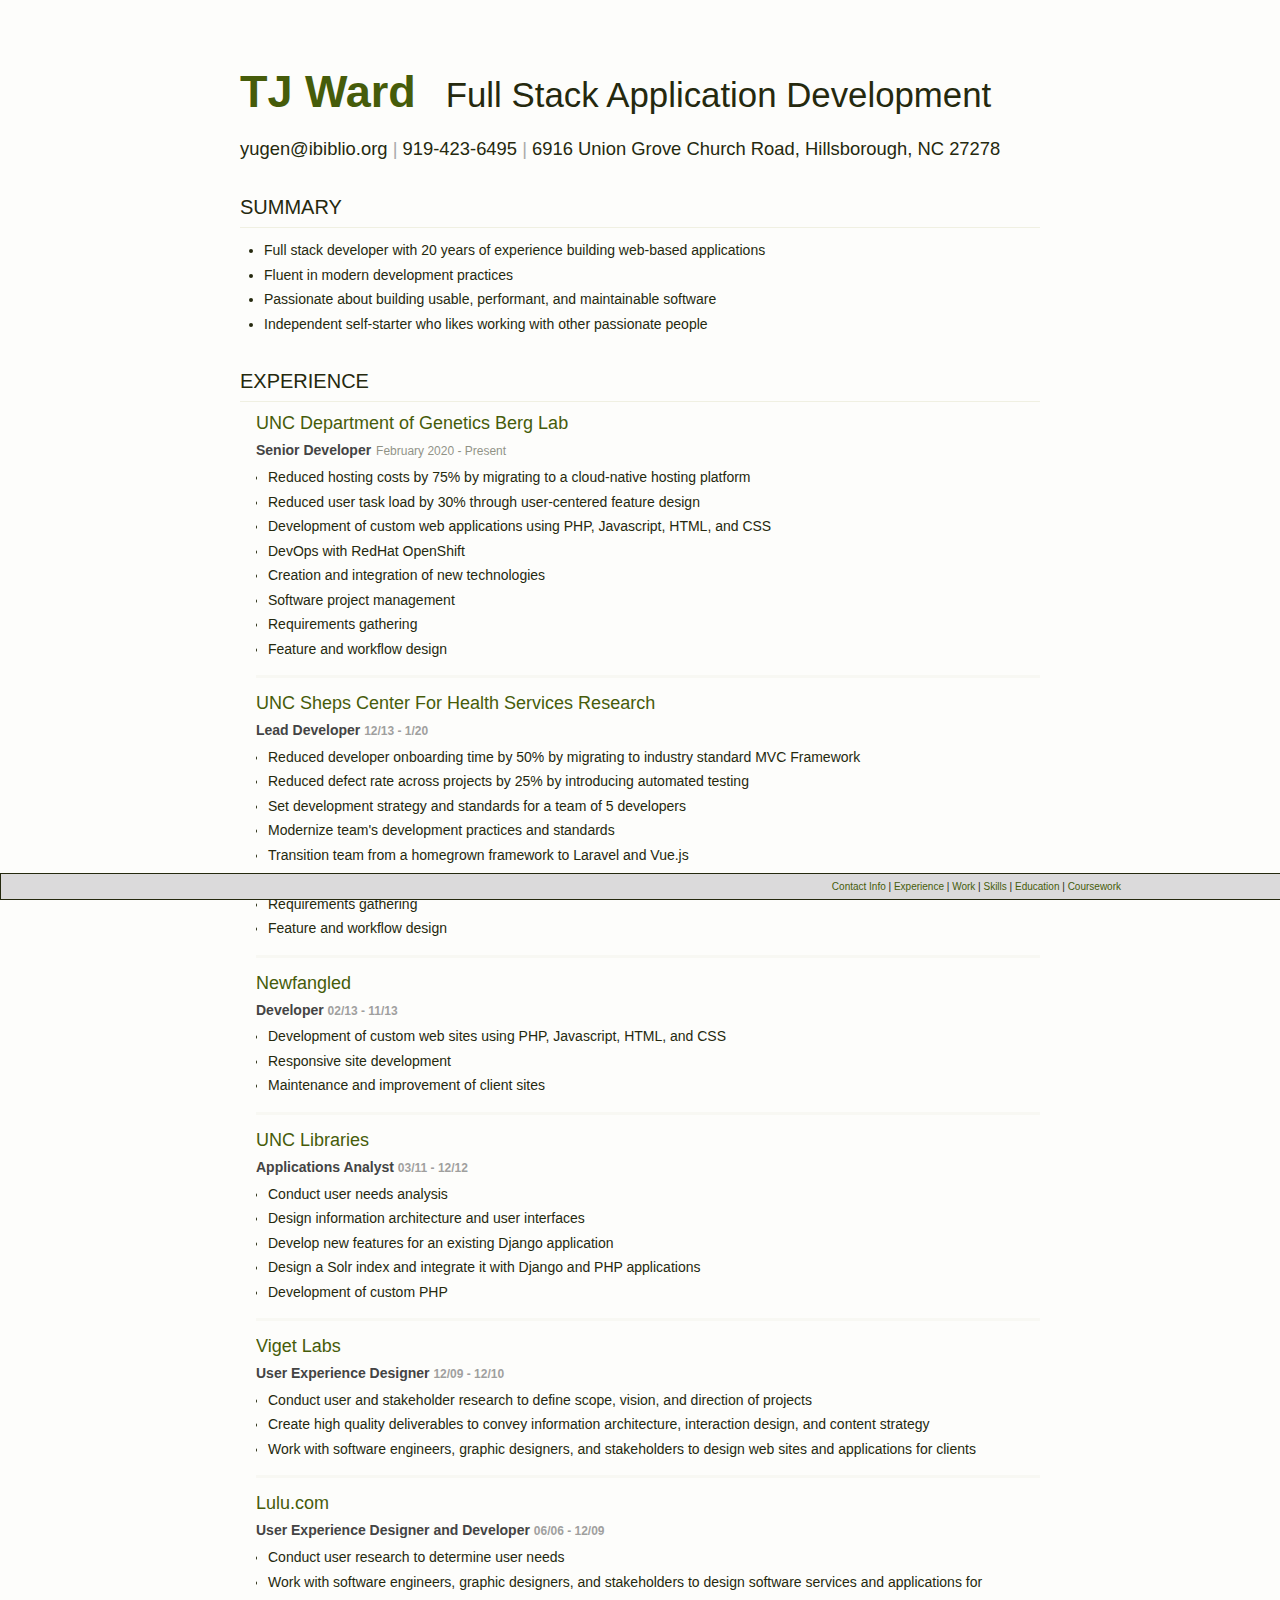
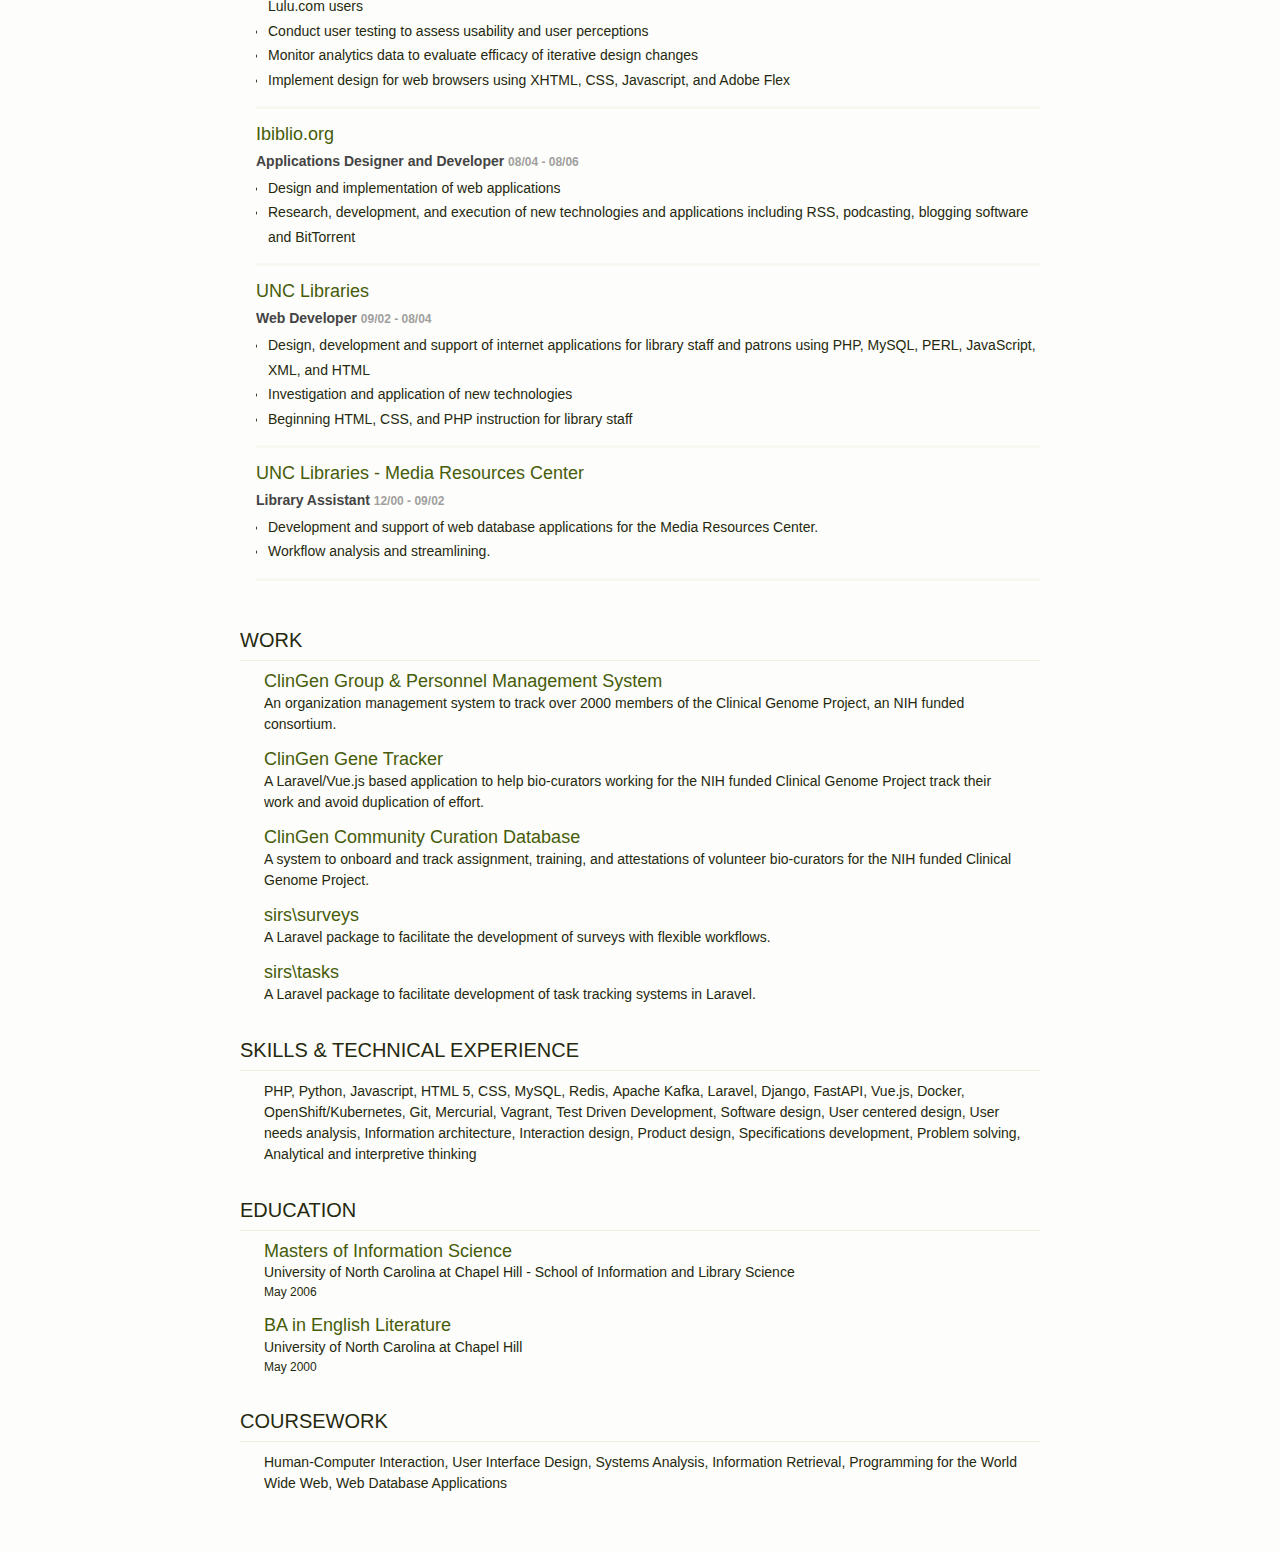
==== index.html @ 0e7ade8b "Add "achievements"." ====
<!DOCTYPE html>

<html lang="en">
<head>
	<meta http-equiv="Content-Type" content="text/html; charset=utf-8"/>

	<title>TJ Ward - Full Stack Application Development</title>
	<link rel="stylesheet" href="stylesheets/screen.css" type="text/css" media="all" />
	<link rel="stylesheet" href="stylesheets/print.css" type="text/css" media="print" />
</head>
<body>
    <div class="container">
        <div id="utility-nav">
            <ul>
                <li><a href="#head">Contact Info</a></li>
                <li><a href="#experience">Experience</a></li>
                <li><a href="#work">Work</a></li>
                <li><a href="#skills">Skills</a></li>
                <li><a href="#education">Education</a></li>
                <li><a href="#coursework">Coursework</a></li>                
            </ul>
        </div>
        <h1 id="head">
            <span class="headline">TJ Ward</span> 
            <span class="subhead">Full Stack Application Development</span>
        </h1>
        <div id="contact-info">
            <ul class="inline separator-pipe">
                <li>yugen@ibiblio.org</li>
                <li>919-423-6495</li>
                <li>6916 Union Grove Church Road, Hillsborough, NC 27278</li>
            </ul>
        </div>
        <section id="summary" class="summary">
            <h2>Summary</h2>
            <ul>
                <li>Full stack developer with 20 years of experience building web-based applications</li>
                <li>Fluent in modern development practices</li>
                <li>Passionate about building usable, performant, and maintainable software</li>
                <li>Independent self-starter who likes working with other passionate people</li>
            </ul>
        </section>
        <section id="experience">
            <h2>Experience</h2>
            <dl class="experience">
                <div class="item berg">
                    <dt>
                        <a href="https://www.med.unc.edu/genetics/berglab/" class="employer" target="new">UNC Department of Genetics Berg Lab</a>
                        <p class="print-url">https://www.med.unc.edu/genetics/berglab/</p>
                        <div>
                            <h3 class="job-title">Senior Developer</h3>
                            <span class="date-range">February 2020 - Present</span>
                        </div>
                    </dt>
                    <dd>
                        <ul>
                            <li class="achievement">
                                Reduced hosting costs by 75% by migrating to a cloud-native hosting platform
                            </li>
                            <li class="achievement">
                                Reduced user task load by 30% through user-centered feature design
                            </li>
                        </ul>
                        <ul>
                            <li>Development of custom web applications using PHP, Javascript, HTML, and CSS</li>
                            <li>DevOps with RedHat OpenShift</li>
                            <li>Creation and integration of new technologies</li>
                            <li>Software project management</li>
                            <li>Requirements gathering</li>
                            <li>Feature and workflow design</li>
                        </ul>
                    </dd>
                </div>
                <div class="item sheps">
                    <dt>
                        <a href="https://www.shepscenter.unc.edu/" class="employer" target="new">UNC Sheps Center For Health Services Research</a>
                        <p class="print-url">http://www.shepscenter.unc.edu</p>
                        <div>
                            <h3 class="job-title">Lead Developer</span>
                            <span class="date-range">12/13 - 1/20</span>
                        </div>
                    </dt>
                    <dd>
                        <ul>
                            <li class="achievement">Reduced developer onboarding time by 50% by migrating to industry standard MVC Framework</li>
                            <li class="achievement">Reduced defect rate across projects by 25% by introducing automated testing</li>
                        </ul>
                        <ul>
                            <li>Set development strategy and standards for a team of 5 developers</li>
                            <li>Modernize team's development practices and standards</li>
                            <li>Transition team from a homegrown framework to Laravel and Vue.js</li>
                            <li>Development of custom web applications using PHP, Javascript, HTML, and CSS</li>
                            <li>Requirements gathering</li>
                            <li>Feature and workflow design</li>
                        </ul>
                    </dd>
                </div>
                <div class="item newfangled">
                    <dt>
                        <a href="http://www.newfangled.com" class="employer" target="new">Newfangled</a>
                        <p class="print-url">http://www.newfangled.com</p>
                        <div>
                            <h3 class="job-title">Developer</span>
                            <span class="date-range">02/13 - 11/13</span>
                        </div>
                    </dt>
                    <dd>
                        <ul>
                            <li>Development of custom web sites using PHP, Javascript, HTML, and CSS</li>
                            <li>Responsive site development</li>
                            <li>Maintenance and improvement of client sites</li>
                        </ul>
                    </dd>
                </div>
                <div class="item unc_libraries">
                    <dt>
                        <a href="http://www.lib.unc.edu" class="employer" target="new">UNC Libraries</a>
                        <p class="print-url">http://www.lib.unc.edu</p>
                        <div>
                            <h3 class="job-title">Applications Analyst</span>
                            <span class="date-range">03/11 - 12/12</span>
                        </div>
                    </dt>
                    <dd>
                        <ul>
                            <li>Conduct user needs analysis</li>
                            <li>Design information architecture and user interfaces</li>
                            <li>Develop new features for an existing Django application</li>
                            <li>Design a Solr index and integrate it with Django and PHP applications</li>
                            <li>Development of custom PHP</li>
                        </ul>
                    </dd>
                </div>
                <div class="item viget">
                    <dt>
                        <a href="http://www.viget.com" class="employer" target="new">Viget Labs</a>
                        <p class="print-url">http://www.viget.com</p>
                        <div>
                            <h3 class="job-title">User Experience Designer</span>
                            <span class="date-range">12/09 - 12/10</span>
                        </div>
                    </dt>
                    <dd>
                        <ul>
                            <li>Conduct user and stakeholder research to define scope, vision, and direction of projects</li>
                            <li>Create high quality deliverables to convey information architecture, interaction design, and content strategy</li>
                            <li>Work with software engineers, graphic designers, and stakeholders to design web sites and applications for clients</li>
                        </ul>
                    </dd>
                </div>
                <div class="item lulu">
                    <dt>
                        <a href="http://www.lulu.com" class="employer" target="new">Lulu.com</a>
                        <p class="print-url">http://www.lulu.com</p>
                        <div>
                            <h3 class="job-title">User Experience Designer and Developer</span>
                            <span class="date-range">06/06 - 12/09</span>
                        </div>
                    </dt>
                    <dd>
                        <ul> 
                          <li>Conduct user research to determine user needs</li> 
                          <li>Work with software engineers, graphic designers, and stakeholders to design software services and applications for Lulu.com users</li> 
                          <li>Conduct user testing to assess usability and user perceptions</li> 
                          <li>Monitor analytics data to evaluate efficacy of iterative design changes</li> 
                          <li>Implement design for web browsers using XHTML, CSS, Javascript, and Adobe Flex</li> 
                        </ul> 
                    </dd>
                </div>
                <div class="item ibiblio old">
                    <dt>
                        <a href="http://www.ibiblio.org" class="employer" target="new">Ibiblio.org</a>
                        <p class="print-url">http://www.ibiblio.org</p>
                        <div>
                            <h3 class="job-title">Applications Designer and Developer</span>
                            <span class="date-range">08/04 - 08/06</span>
                        </div>
                    </dt>
                    <dd>
                        <ul> 
                          <li>Design and implementation of web applications</li> 
                          <li>Research, development, and execution of new technologies and applications including RSS, podcasting, blogging software and BitTorrent</li> 
                        </ul> 
                    </dd>
                </div>
                <div class="item unclib old">
                    <dt>
                        <a href="http://www.lib.unc.edu" class="employer" target="new">UNC Libraries</a>
                        <p class="print-url">http://www.lib.unc.edu</p>
                        <div>
                            <h3 class="job-title">Web Developer</span>
                            <span class="date-range">09/02 - 08/04</span>
                        </div>
                    </dt>
                    <dd>
                        <ul> 
                          <li>Design, development and support of internet applications for library staff and patrons using PHP, MySQL, PERL, JavaScript, XML, and HTML</li> 
                          <li>Investigation and application of new technologies</li> 
                          <li>Beginning HTML, CSS, and PHP instruction for library staff</li> 
                        </ul> 
                    </dd>
                </div>
                <div class="item unclib-mrc old">
                    <dt>
                        <a href="http://www.lib.unc.edu" class="employer" target="new">UNC Libraries - Media Resources Center</a>
                        <p class="print-url">http://www.lib.unc.edu</p>
                        <div>
                            <h3 class="job-title">Library Assistant</span>
                            <span class="date-range">12/00 - 09/02</span>
                        </div>
                    </dt>
                    <dd>
                        <ul> 
                          <li>Development and support of web database applications for the Media Resources Center.
                          </li> 
                          <li>Workflow analysis and streamlining.
                          </li> 
                        </ul> 
                    </dd>
                </div>
            </dl>
        </section>
        <section id="work">
            <h2>Work</h2>
            <ul class="work">
                <li class="item berglab">
                    <div class="project-title">
                        <a href="https://github.com/clingen-data-model/gpm" target="new">ClinGen Group &amp; Personnel Management System</a>
                        <p class="print-url">https://github.com/clingen-data-model/gpm</p>
                    </div>
                    <div class="activities">
                        An organization management system to track over 2000 members of the Clinical Genome Project, an NIH funded consortium.
                    </div>
                </li>
                <li class="item berglab">
                    <div class="project-title">
                        <a href="https://github.com/clingen-data-model/clingen-gene-tracker" target="new">ClinGen Gene Tracker</a>
                        <p class="print-url">https://github.com/clingen-data-model/clingen-gene-tracker</p>
                    </div>
                    <div class="activities">
                        A Laravel/Vue.js based application to help bio-curators working for the NIH funded Clinical Genome Project track their work and avoid duplication of effort.
                    </div>
                </li>
                <li class="item berglab">
                    <div class="project-title">
                        <a href="https://github.com/clingen-data-model/community-curation" target="new">ClinGen Community Curation Database</a>
                        <p class="print-url">https://github.com/clingen-data-model/community-curation</p>
                    </div>
                    <div class="activities">
                        A system to onboard and track assignment, training, and attestations of volunteer bio-curators for the NIH funded Clinical Genome Project. 
                    </div>
                </li>
                <li class="item sheps">
                    <div class="project-title">
                        <a href="https://bitbucket.org/shepsweb/sirs-surveys" target="new">sirs\surveys</a>
                        <p class="print-url">https://bitbucket.org/shepsweb/sirs-surveys</p>
                    </div>
                    <p class="activities">                    
                        A Laravel package to facilitate the development of surveys with flexible workflows.
                    </p>
                </li>
                <li class="item sheps">
                    <div class="project-title">
                        <a href="https://bitbucket.org/shepsweb/sirs-surveys" target="new">sirs\tasks</a>
                        <p class="print-url">https://bitbucket.org/shepsweb/sirs-tasks</p>
                    </div>
                    <p class="activities">                    
                        A Laravel package to facilitate development of task tracking systems in Laravel.
                    </p>
                </li>
            </ul>
        </section>
        <section id="skills">
            <h2>Skills &amp; Technical Experience</h2>
            <ul class="skills inline separator-comma">
                <li class="technical lulu ibiblio unclib-systems newfangled sheps berg">PHP</li>
                <li class="technical unclib-systems sheps berg">Python</li>
                <li class="technical viget lulu unclib-systems newfangled sheps berg">Javascript</li>
                <li class="technical viget lulu ibiblio unclib-systems newfangled sheps berg">HTML 5</li>
                <li class="technical viget lulu ibiblio unclib-systems newfangled sheps berg">CSS</li>
                <li class="technical ibiblio unclib-systems newfangled sheps berg">MySQL</li>
                <li class="technical sheps berg">Redis</li>
                <li class="technical sheps berg">Apache Kafka</li>
                <li class="technical sheps berg">Laravel</li>
                <li class="technical unclib-systems">Django</li>
                <li class="technical berg">FastAPI</li>
                <li class="technical sheps">Vue.js</li>
                <li class="technical sheps berg">Docker</li>
                <li class="technical sheps berg">OpenShift/Kubernetes</li>
                <li class="technical sheps">Git</li>
                <li class="technical sheps">Mercurial</li>
                <li class="technical sheps">Vagrant</li>
                <li class="technical lulu ibiblio unclib-systems">Test Driven Development</li>
                <li class="technical lulu ibiblio unclib-systems">Software design</li>
                <li class="ux viget lulu ibiblio unclib-systems">User centered design</li>
                <li class="ux viget lulu ibiblio unclib-systems">User needs analysis</li>
                <li class="ux viget lulu ibiblio unclib-systems">Information architecture</li>
                <li class="ux viget lulu ibiblio unclib-systems">Interaction design</li>
                <li class="ux viget lulu ibiblio unclib-systems">Product design</li>
                <li class="ux viget lulu ibiblio unclib-systems">Specifications development</li>
                <li class="soft viget lulu ibiblio unclib-systems">Problem solving</li>
                <li class="soft viget lulu ibiblio unclib-systems">Analytical and interpretive thinking</li>
            </ul>
        </section>
        <section id="education">
            <h2>Education</h2>
            <dl class="education">
                <div class="item msis">
                    <p class="degree">Masters of Information Science</p>
                    <p class="school">University of North Carolina at Chapel Hill - School of Information and Library Science</p>
                    <p class="graduation-date">May 2006</p>
                </div>
                <div class="item ba">
                    <p class="degree">BA in English Literature</p>
                    <p class="school">University of North Carolina at Chapel Hill</p>
                    <p class="graduation-date">May 2000</p>
                </div>
            </dl>
        </section>
        <section id="coursework">
            <h2>Coursework</h2>
            <ul class="coursework inline separator-comma">
                <li class="msis">Human-Computer Interaction</li>
                <li class="msis">User Interface Design</li>
                <li class="msis">Systems Analysis</li>
                <li class="msis">Information Retrieval</li>
                <li class="cs">Programming for the World Wide Web</li>
                <li class="msis">Web Database Applications</li>
            </ul>
        </section>
    </div>
</body>
</html>
---- stylesheets/screen.css ----
/* @group reset-styles  */
/* Eric Meyer Reset Styles */
/* v1.0 | 20080212 */

html, body, div, span, applet, object, iframe,
h1, h2, h3, h4, h5, h6, p, blockquote, pre,
a, abbr, acronym, address, big, cite, code,
del, dfn, em, font, img, ins, kbd, q, s, samp,
small, strike, strong, sub, sup, tt, var,
b, u, i, center,
dl, dt, dd, ol, ul, li,
fieldset, form, label, legend,
table, caption, tbody, tfoot, thead, tr, th, td {
	margin: 0;
	padding: 0;
	border: 0;
	outline: 0;
	font-size: 100%;
	vertical-align: baseline;
	background: transparent;
}
body {
	line-height: 1;
}
ol, ul {
	list-style: none;
}
blockquote, q {
	quotes: none;
}
blockquote:before, blockquote:after,
q:before, q:after {
	content: '';
	content: none;
}

.example p{
    margin: 10px 0;
}
/* remember to define focus styles! */
:focus {
	outline: 0;
}

/* remember to highlight inserts somehow! */
ins {
	text-decoration: none;
}
del {
	text-decoration: line-through;
}

/* tables still need 'cellspacing="0"' in the markup */
table {
	border-collapse: collapse;
	border-spacing: 0;
}
/* @end group */

body{
  /* font-family: "dejarip-1","dejarip-2",sans-serif; */
    font-family: Arial, Helvetica, sans-serif;
  font-size: 14px;
  line-height: 1.5;
  background: rgba(240,240,216,.1);
  color: #25290e;
}

.wf-loading .container{
    visibility: hidden;
}

.wf-active .container, .wf-inactive .container{
    visibility: visible;
}

h1, h2, h3, #contact-info{
    /* font-family: "sorts-mill-goudy-1","sorts-mill-goudy-2",serif; */
    font-family:'Segoe UI', Tahoma, Geneva, Verdana, sans-serif;
}

a, .headline, .degree{
    color: #465c0a;
    text-decoration: none;
}

a:hover{
    text-decoration: underline;
}

.container{
    width: 800px;
    padding: 30px 20px;
    margin: 2em auto;
    border-width: 0 1px;
}

section{
    overflow: hidden;
}

.item{
    margin-bottom: 1em;
    overflow: hidden;
}

.item:last-child {
    margin-bottom: 0;
}

.work,
.skills,
.education,
.coursework {
    margin-left: 1.5rem;
}

h1{ 
   font-size: 45px;
}

h1 span.subhead{
    margin-left: .5em;
    font-size: 2.175rem;
    font-weight: normal;
}

#contact-info{
    font-size: 1.15rem;
    margin-top: .5em;
    line-height: 1.5em;
}

ul.inline li{
    display: inline;
}
ul.inline.separator-pipe li:first-child ~ li:before{
    content: "| ";
    color: #aaa;
}

ul.inline.separator-comma > li:after{
    content: ',';
}
ul.inline.separator-comma li:last-child:after{
    content: '';
}

h2{
    font-size: 1.25rem;
    margin: 1.5em auto .5em auto;
    font-weight: normal;
    text-transform: uppercase;
    border-bottom: 1px solid rgba(240,240,226,1);
    padding-bottom: .25em;
}

h3.job-title {
    display: inline-block;
    color: #444;
}

dt{
    font-size: 1.1rem;
    line-height: 1.3;
    margin-bottom: .25rem;
}

dd{
    /* border: solid 1px #f0f; */
    /* padding-left: 12px; */
    /* margin-left: 220px; */
}

#experience .item{
    border-bottom: solid rgba(240,240,226,.3);
    margin-bottom: 1em;
    margin-left: 1rem;
    padding-bottom: 1em;
    overflow: hidden;
}


#experience dd ul{
    padding-left: 1em;
    list-style: none;
    padding: 0;
}

#experience dd ul li {
    line-height: 1.75;
    list-style-type: disc;
    margin-left: .75rem;
    /* background: transparent url(../images/bullet.png) 0 1px no-repeat; */
}

.summary > ul > li {
    line-height: 1.75;
    list-style-type: disc;
    margin-left: 1.5rem;
}

.employer, .degree, .project-title a,
.employer, .degree, .project-title .headline{
    font-family: sans-serif;
    font-size: 1.125rem;
    line-height: 1.2em;
    text-decoration: none;
    font-weight: normal;
}

.employer:hover, .project-title a:hover{
    text-decoration: underline;
}

.job-title, .date-range{
    margin-top: .5em;
    line-height: 1.2em;
}

.job-title, .school{
    font-size: 14px;
}

.print-url{
    display: none;
}

.date-range, .graduation-date{
    font-size: 12px;
}

#work li.item{
    overflow: hidden;
    padding: 0 20px 0 0;
}

.coming-soon, .outdated{
    display: none;
}

.project-title .note a{
    font-size: 10px;
}

#utility-nav{
    border-top: solid 1px rgb(175,175,175);
    position: fixed;
    bottom: 0;
    left: 0;
    border: solid 1px;
    z-index: 100;
    background: rgb(219,218,219);
    line-height: 25px;
    width: 100%;
    font-size: 10px;
    
}

#utility-nav ul{
    width: 960px;
    margin: 0 auto;
    text-align: right;    
}

#utility-nav li{
    display: inline;
}

#utility-nav li:first-child ~ li:before{
    content: "| ";
}

.muted,
.date-range {
    opacity: .5;
}
small {
    font-size: .8rem;
}
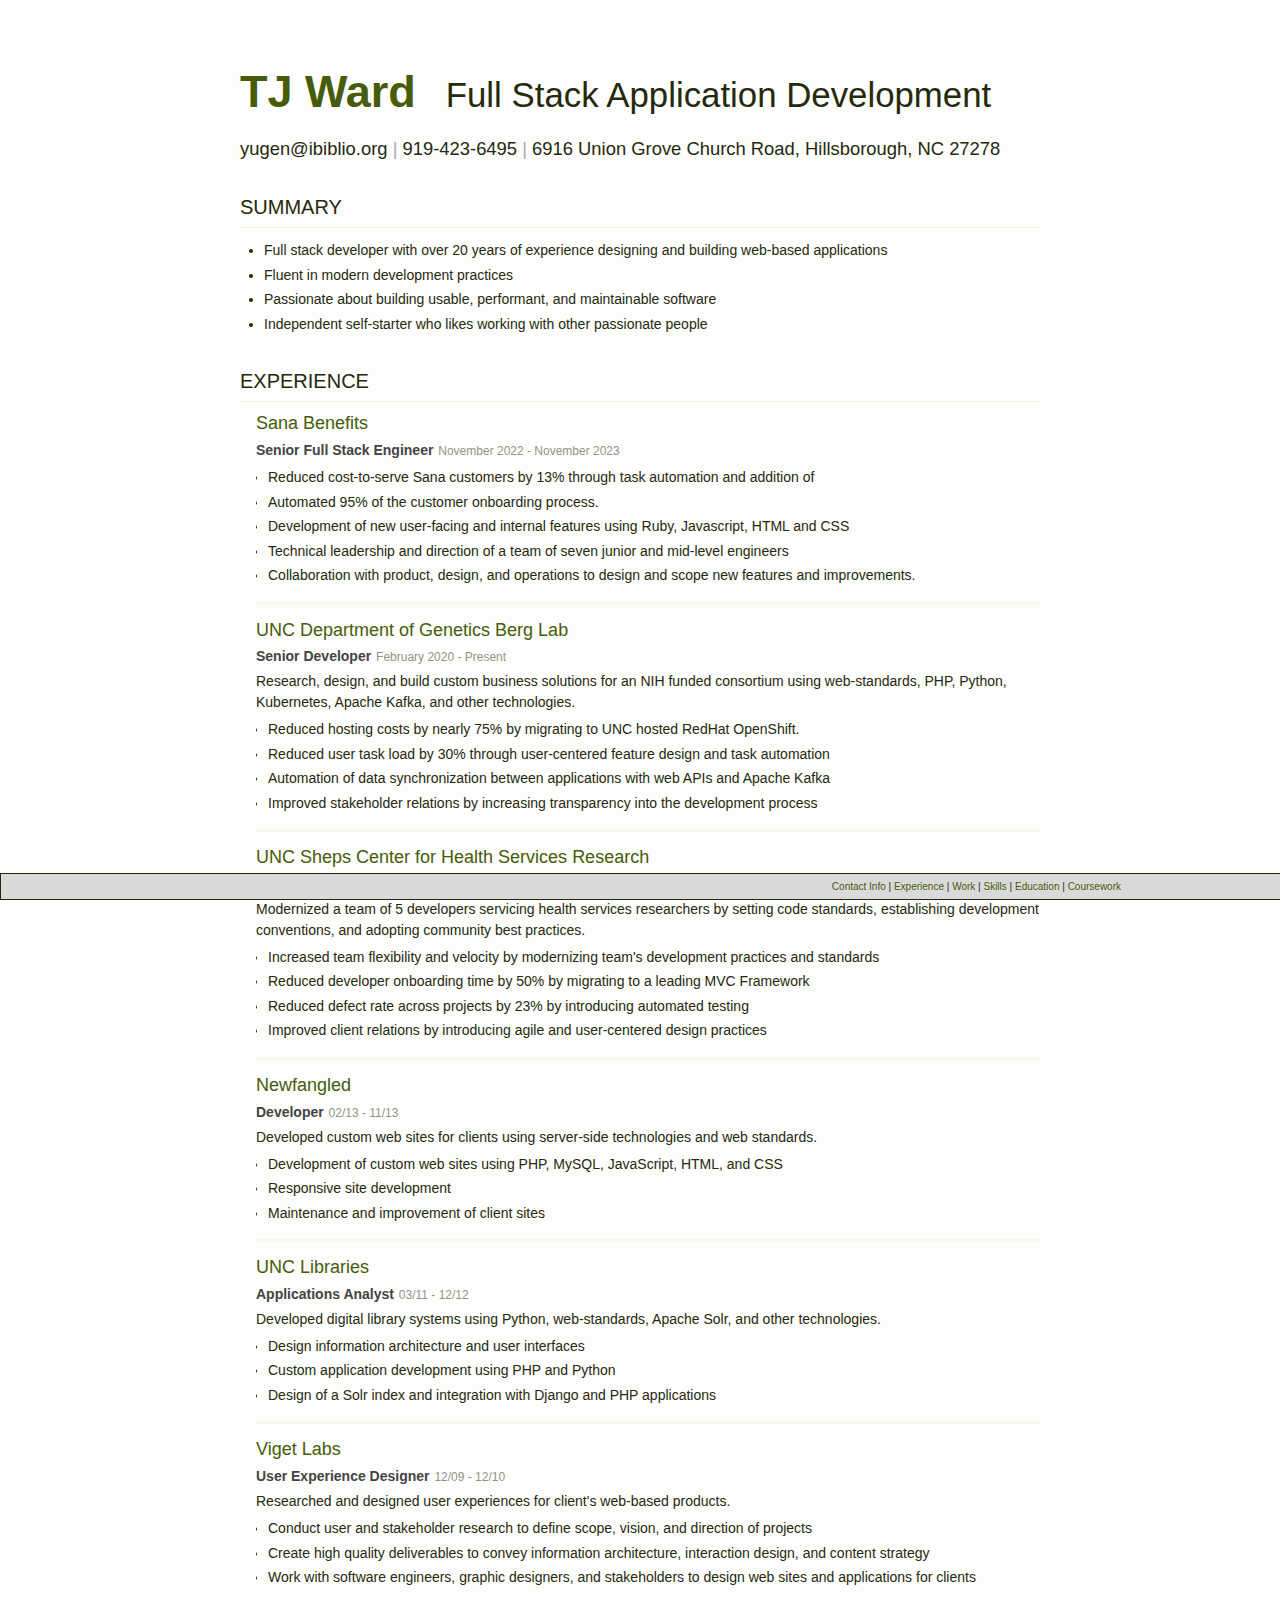
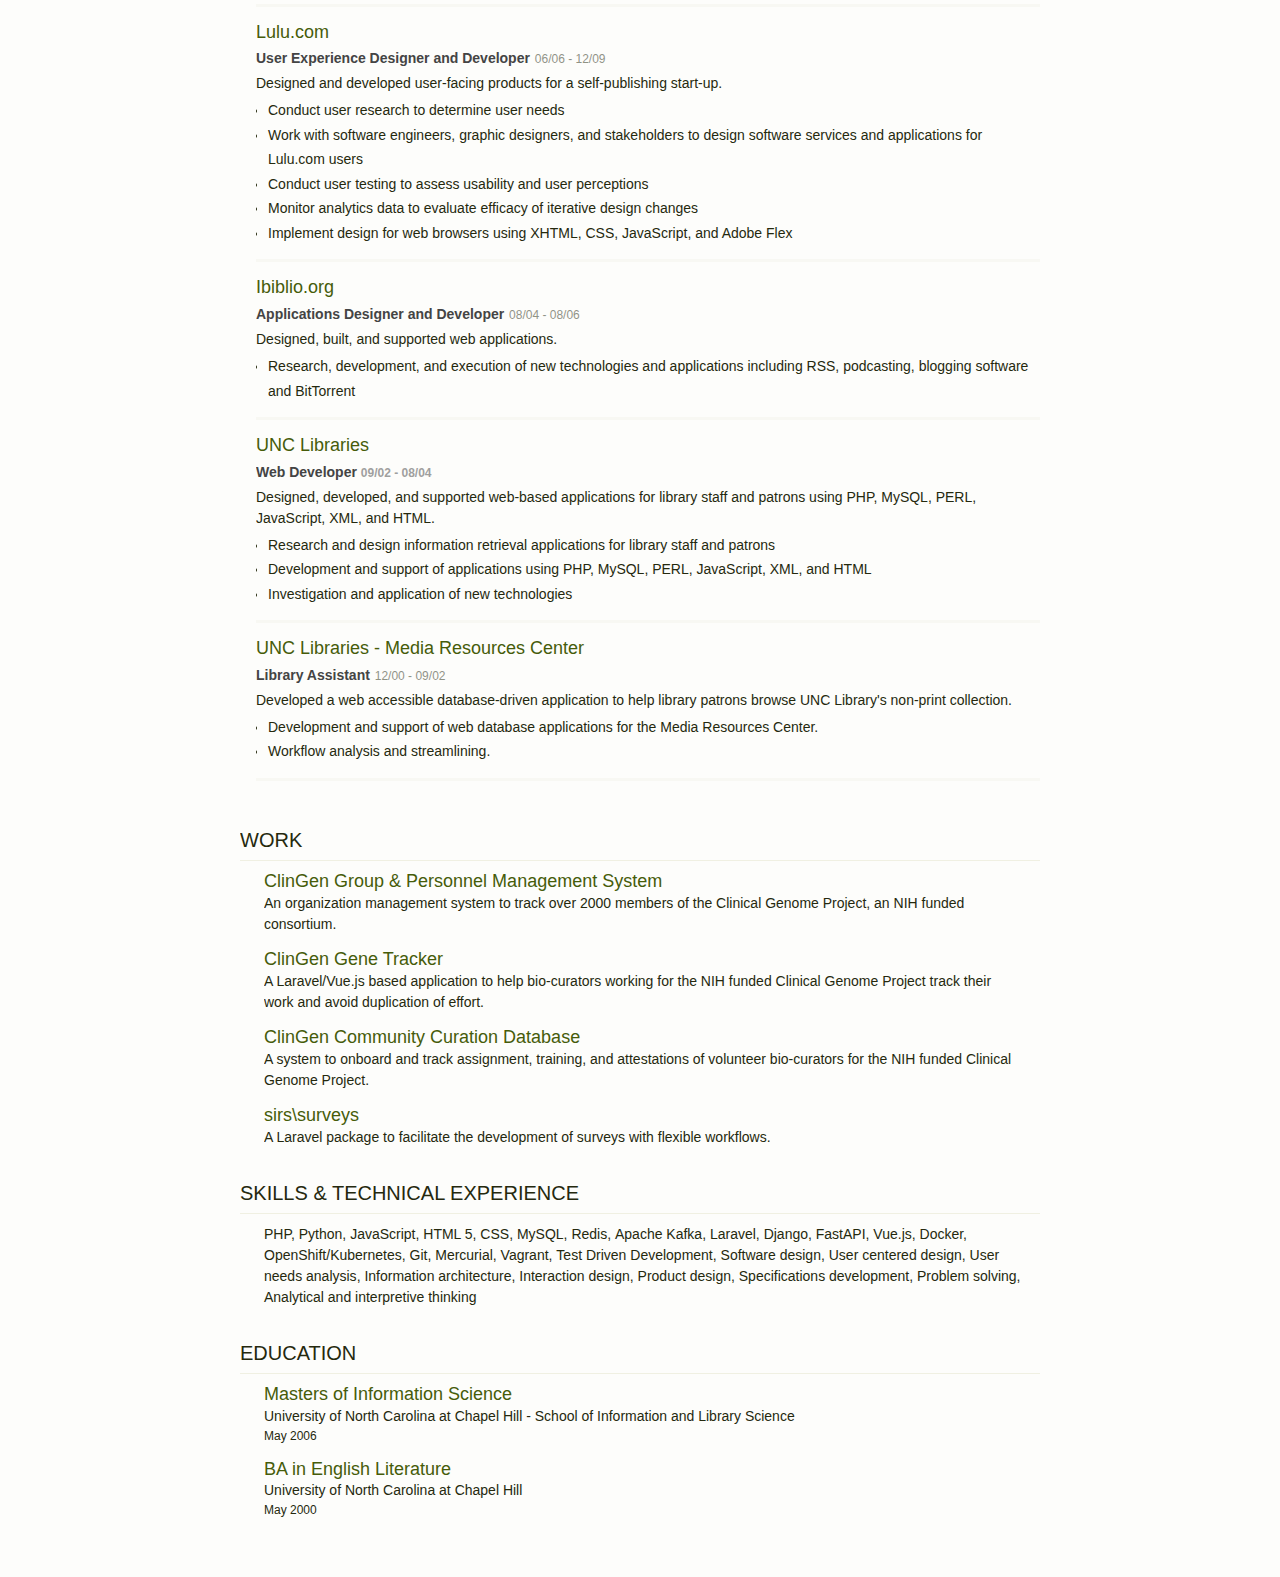
==== commit 9f853d97: "Post sana updats." ====
--- a/index.html
+++ b/index.html
@@ -34,7 +34,7 @@
         <section id="summary" class="summary">
             <h2>Summary</h2>
             <ul>
-                <li>Full stack developer with 20 years of experience building web-based applications</li>
+                <li>Full stack developer with over 20 years of experience designing and building web-based applications</li>
                 <li>Fluent in modern development practices</li>
                 <li>Passionate about building usable, performant, and maintainable software</li>
                 <li>Independent self-starter who likes working with other passionate people</li>
@@ -43,6 +43,29 @@
         <section id="experience">
             <h2>Experience</h2>
             <dl class="experience">
+                <div class="item sana">
+                    <dt>
+                        <a href="https://sanabenefits.com" class="employer" target="new">Sana Benefits</a>
+                        <p class="print-url">https://sanabenefits.com</p>
+                        <div>
+                            <h3 class="job-title">Senior Full Stack Engineer</h3>
+                            <span class="date-range">November 2022 - November 2023</span>
+                        </div>
+                    </dt>
+                    <dd>
+                        <ul>
+                            <li class="achievement">
+                                Reduced cost-to-serve Sana customers by 13% through task automation and addition of 
+                            </li>
+                            <li>Automated 95% of the customer onboarding process.</li>
+                        </ul>
+                        <ul>
+                            <li>Development of new user-facing and internal features using Ruby, Javascript, HTML and CSS</li>
+                            <li>Technical leadership and direction of a team of seven junior and mid-level engineers</li>
+                            <li>Collaboration with product, design, and operations to design and scope new features and improvements.</li>
+                        </ul>
+                    </dd>
+                </div>
                 <div class="item berg">
                     <dt>
                         <a href="https://www.med.unc.edu/genetics/berglab/" class="employer" target="new">UNC Department of Genetics Berg Lab</a>
@@ -53,45 +76,51 @@
                         </div>
                     </dt>
                     <dd>
-                        <ul>
-                            <li class="achievement">
-                                Reduced hosting costs by 75% by migrating to a cloud-native hosting platform
-                            </li>
-                            <li class="achievement">
-                                Reduced user task load by 30% through user-centered feature design
-                            </li>
-                        </ul>
-                        <ul>
-                            <li>Development of custom web applications using PHP, Javascript, HTML, and CSS</li>
-                            <li>DevOps with RedHat OpenShift</li>
-                            <li>Creation and integration of new technologies</li>
-                            <li>Software project management</li>
-                            <li>Requirements gathering</li>
-                            <li>Feature and workflow design</li>
+                        <p>
+                            Research, design, and build custom business solutions for an NIH funded consortium using web-standards, PHP, Python, Kubernetes, Apache Kafka, and other technologies.
+                        </p>
+                        <ul>
+                            <li class="achievement">
+                                Reduced hosting costs by nearly 75% by migrating to UNC hosted RedHat OpenShift.
+                            </li>
+                            <li class="achievement">
+                                Reduced user task load by 30% through user-centered feature design and task automation
+                            </li>
+                            <li class="achievement">
+                                Automation of data synchronization between applications with web APIs and Apache Kafka
+                            </li>
+                            <li class="achievement">
+                                Improved stakeholder relations by increasing transparency into the development process
+                            </li>
                         </ul>
                     </dd>
                 </div>
                 <div class="item sheps">
                     <dt>
-                        <a href="https://www.shepscenter.unc.edu/" class="employer" target="new">UNC Sheps Center For Health Services Research</a>
+                        <a href="https://www.shepscenter.unc.edu/" class="employer" target="new">UNC Sheps Center for Health Services Research</a>
                         <p class="print-url">http://www.shepscenter.unc.edu</p>
                         <div>
-                            <h3 class="job-title">Lead Developer</span>
+                            <h3 class="job-title">Lead Developer</h3>
                             <span class="date-range">12/13 - 1/20</span>
                         </div>
                     </dt>
                     <dd>
-                        <ul>
-                            <li class="achievement">Reduced developer onboarding time by 50% by migrating to industry standard MVC Framework</li>
-                            <li class="achievement">Reduced defect rate across projects by 25% by introducing automated testing</li>
-                        </ul>
-                        <ul>
-                            <li>Set development strategy and standards for a team of 5 developers</li>
-                            <li>Modernize team's development practices and standards</li>
-                            <li>Transition team from a homegrown framework to Laravel and Vue.js</li>
-                            <li>Development of custom web applications using PHP, Javascript, HTML, and CSS</li>
-                            <li>Requirements gathering</li>
-                            <li>Feature and workflow design</li>
+                        <p>
+                            Modernized a team of 5 developers servicing health services researchers by setting code standards, establishing development conventions, and adopting community best practices.
+                        </p>
+                        <ul>
+                            <li class="achievement">
+                                Increased team flexibility and velocity by modernizing team's development practices and standards
+                            </li>
+                            <li class="achievement">
+                                Reduced developer onboarding time by 50% by migrating to a leading MVC Framework
+                            </li>
+                            <li class="achievement">
+                                Reduced defect rate across projects by 23% by introducing automated testing
+                            </li>
+                            <li class="achievement">
+                                Improved client relations by introducing agile and user-centered design practices
+                            </li>
                         </ul>
                     </dd>
                 </div>
@@ -100,13 +129,16 @@
                         <a href="http://www.newfangled.com" class="employer" target="new">Newfangled</a>
                         <p class="print-url">http://www.newfangled.com</p>
                         <div>
-                            <h3 class="job-title">Developer</span>
+                            <h3 class="job-title">Developer</h3>
                             <span class="date-range">02/13 - 11/13</span>
                         </div>
                     </dt>
                     <dd>
-                        <ul>
-                            <li>Development of custom web sites using PHP, Javascript, HTML, and CSS</li>
+                        <p>
+                            Developed custom web sites for clients using server-side technologies and web standards.
+                        </p>
+                        <ul>
+                            <li>Development of custom web sites using PHP, MySQL, JavaScript, HTML, and CSS</li>
                             <li>Responsive site development</li>
                             <li>Maintenance and improvement of client sites</li>
                         </ul>
@@ -117,17 +149,18 @@
                         <a href="http://www.lib.unc.edu" class="employer" target="new">UNC Libraries</a>
                         <p class="print-url">http://www.lib.unc.edu</p>
                         <div>
-                            <h3 class="job-title">Applications Analyst</span>
+                            <h3 class="job-title">Applications Analyst</h3>
                             <span class="date-range">03/11 - 12/12</span>
                         </div>
                     </dt>
                     <dd>
-                        <ul>
-                            <li>Conduct user needs analysis</li>
+                        <p>
+                            Developed digital library systems using Python, web-standards, Apache Solr, and other technologies.
+                        </p>
+                        <ul>
                             <li>Design information architecture and user interfaces</li>
-                            <li>Develop new features for an existing Django application</li>
-                            <li>Design a Solr index and integrate it with Django and PHP applications</li>
-                            <li>Development of custom PHP</li>
+                            <li>Custom application development using PHP and Python</li>
+                            <li>Design of a Solr index and integration with Django and PHP applications</li>
                         </ul>
                     </dd>
                 </div>
@@ -136,11 +169,14 @@
                         <a href="http://www.viget.com" class="employer" target="new">Viget Labs</a>
                         <p class="print-url">http://www.viget.com</p>
                         <div>
-                            <h3 class="job-title">User Experience Designer</span>
+                            <h3 class="job-title">User Experience Designer</h3>
                             <span class="date-range">12/09 - 12/10</span>
                         </div>
                     </dt>
                     <dd>
+                        <p>
+                            Researched and designed user experiences for client's web-based products.
+                        </p>
                         <ul>
                             <li>Conduct user and stakeholder research to define scope, vision, and direction of projects</li>
                             <li>Create high quality deliverables to convey information architecture, interaction design, and content strategy</li>
@@ -153,17 +189,20 @@
                         <a href="http://www.lulu.com" class="employer" target="new">Lulu.com</a>
                         <p class="print-url">http://www.lulu.com</p>
                         <div>
-                            <h3 class="job-title">User Experience Designer and Developer</span>
+                            <h3 class="job-title">User Experience Designer and Developer</h3>
                             <span class="date-range">06/06 - 12/09</span>
                         </div>
                     </dt>
                     <dd>
+                        <p>
+                            Designed and developed user-facing products for a self-publishing start-up.
+                        </p>
                         <ul> 
                           <li>Conduct user research to determine user needs</li> 
                           <li>Work with software engineers, graphic designers, and stakeholders to design software services and applications for Lulu.com users</li> 
                           <li>Conduct user testing to assess usability and user perceptions</li> 
                           <li>Monitor analytics data to evaluate efficacy of iterative design changes</li> 
-                          <li>Implement design for web browsers using XHTML, CSS, Javascript, and Adobe Flex</li> 
+                          <li>Implement design for web browsers using XHTML, CSS, JavaScript, and Adobe Flex</li> 
                         </ul> 
                     </dd>
                 </div>
@@ -172,13 +211,15 @@
                         <a href="http://www.ibiblio.org" class="employer" target="new">Ibiblio.org</a>
                         <p class="print-url">http://www.ibiblio.org</p>
                         <div>
-                            <h3 class="job-title">Applications Designer and Developer</span>
+                            <h3 class="job-title">Applications Designer and Developer</h3>
                             <span class="date-range">08/04 - 08/06</span>
                         </div>
                     </dt>
                     <dd>
+                        <p>
+                            Designed, built, and supported web applications.
+                        </p>
                         <ul> 
-                          <li>Design and implementation of web applications</li> 
                           <li>Research, development, and execution of new technologies and applications including RSS, podcasting, blogging software and BitTorrent</li> 
                         </ul> 
                     </dd>
@@ -193,10 +234,13 @@
                         </div>
                     </dt>
                     <dd>
+                        <p>
+                            Designed, developed, and supported web-based applications for library staff and patrons using PHP, MySQL, PERL, JavaScript, XML, and HTML.
+                        </p>
                         <ul> 
-                          <li>Design, development and support of internet applications for library staff and patrons using PHP, MySQL, PERL, JavaScript, XML, and HTML</li> 
+                          <li>Research and design information retrieval applications for library staff and patrons</li>
+                          <li>Development and support of applications using PHP, MySQL, PERL, JavaScript, XML, and HTML</li> 
                           <li>Investigation and application of new technologies</li> 
-                          <li>Beginning HTML, CSS, and PHP instruction for library staff</li> 
                         </ul> 
                     </dd>
                 </div>
@@ -205,11 +249,14 @@
                         <a href="http://www.lib.unc.edu" class="employer" target="new">UNC Libraries - Media Resources Center</a>
                         <p class="print-url">http://www.lib.unc.edu</p>
                         <div>
-                            <h3 class="job-title">Library Assistant</span>
+                            <h3 class="job-title">Library Assistant</h3>
                             <span class="date-range">12/00 - 09/02</span>
                         </div>
                     </dt>
                     <dd>
+                        <p>
+                            Developed a web accessible database-driven application to help library patrons browse UNC Library's non-print collection.
+                        </p>
                         <ul> 
                           <li>Development and support of web database applications for the Media Resources Center.
                           </li> 
@@ -259,7 +306,7 @@
                         A Laravel package to facilitate the development of surveys with flexible workflows.
                     </p>
                 </li>
-                <li class="item sheps">
+                <!-- <li class="item sheps">
                     <div class="project-title">
                         <a href="https://bitbucket.org/shepsweb/sirs-surveys" target="new">sirs\tasks</a>
                         <p class="print-url">https://bitbucket.org/shepsweb/sirs-tasks</p>
@@ -267,7 +314,7 @@
                     <p class="activities">                    
                         A Laravel package to facilitate development of task tracking systems in Laravel.
                     </p>
-                </li>
+                </li> -->
             </ul>
         </section>
         <section id="skills">
@@ -275,7 +322,7 @@
             <ul class="skills inline separator-comma">
                 <li class="technical lulu ibiblio unclib-systems newfangled sheps berg">PHP</li>
                 <li class="technical unclib-systems sheps berg">Python</li>
-                <li class="technical viget lulu unclib-systems newfangled sheps berg">Javascript</li>
+                <li class="technical viget lulu unclib-systems newfangled sheps berg">JavaScript</li>
                 <li class="technical viget lulu ibiblio unclib-systems newfangled sheps berg">HTML 5</li>
                 <li class="technical viget lulu ibiblio unclib-systems newfangled sheps berg">CSS</li>
                 <li class="technical ibiblio unclib-systems newfangled sheps berg">MySQL</li>
@@ -317,7 +364,7 @@
                 </div>
             </dl>
         </section>
-        <section id="coursework">
+        <!-- <section id="coursework">
             <h2>Coursework</h2>
             <ul class="coursework inline separator-comma">
                 <li class="msis">Human-Computer Interaction</li>
@@ -327,7 +374,7 @@
                 <li class="cs">Programming for the World Wide Web</li>
                 <li class="msis">Web Database Applications</li>
             </ul>
-        </section>
+        </section> -->
     </div>
 </body>
 </html>
--- a/stylesheets/screen.css
+++ b/stylesheets/screen.css
@@ -181,6 +181,10 @@
 }
 
 
+#experience dd p{
+    margin-bottom: .25rem;
+}
+
 #experience dd ul{
     padding-left: 1em;
     list-style: none;
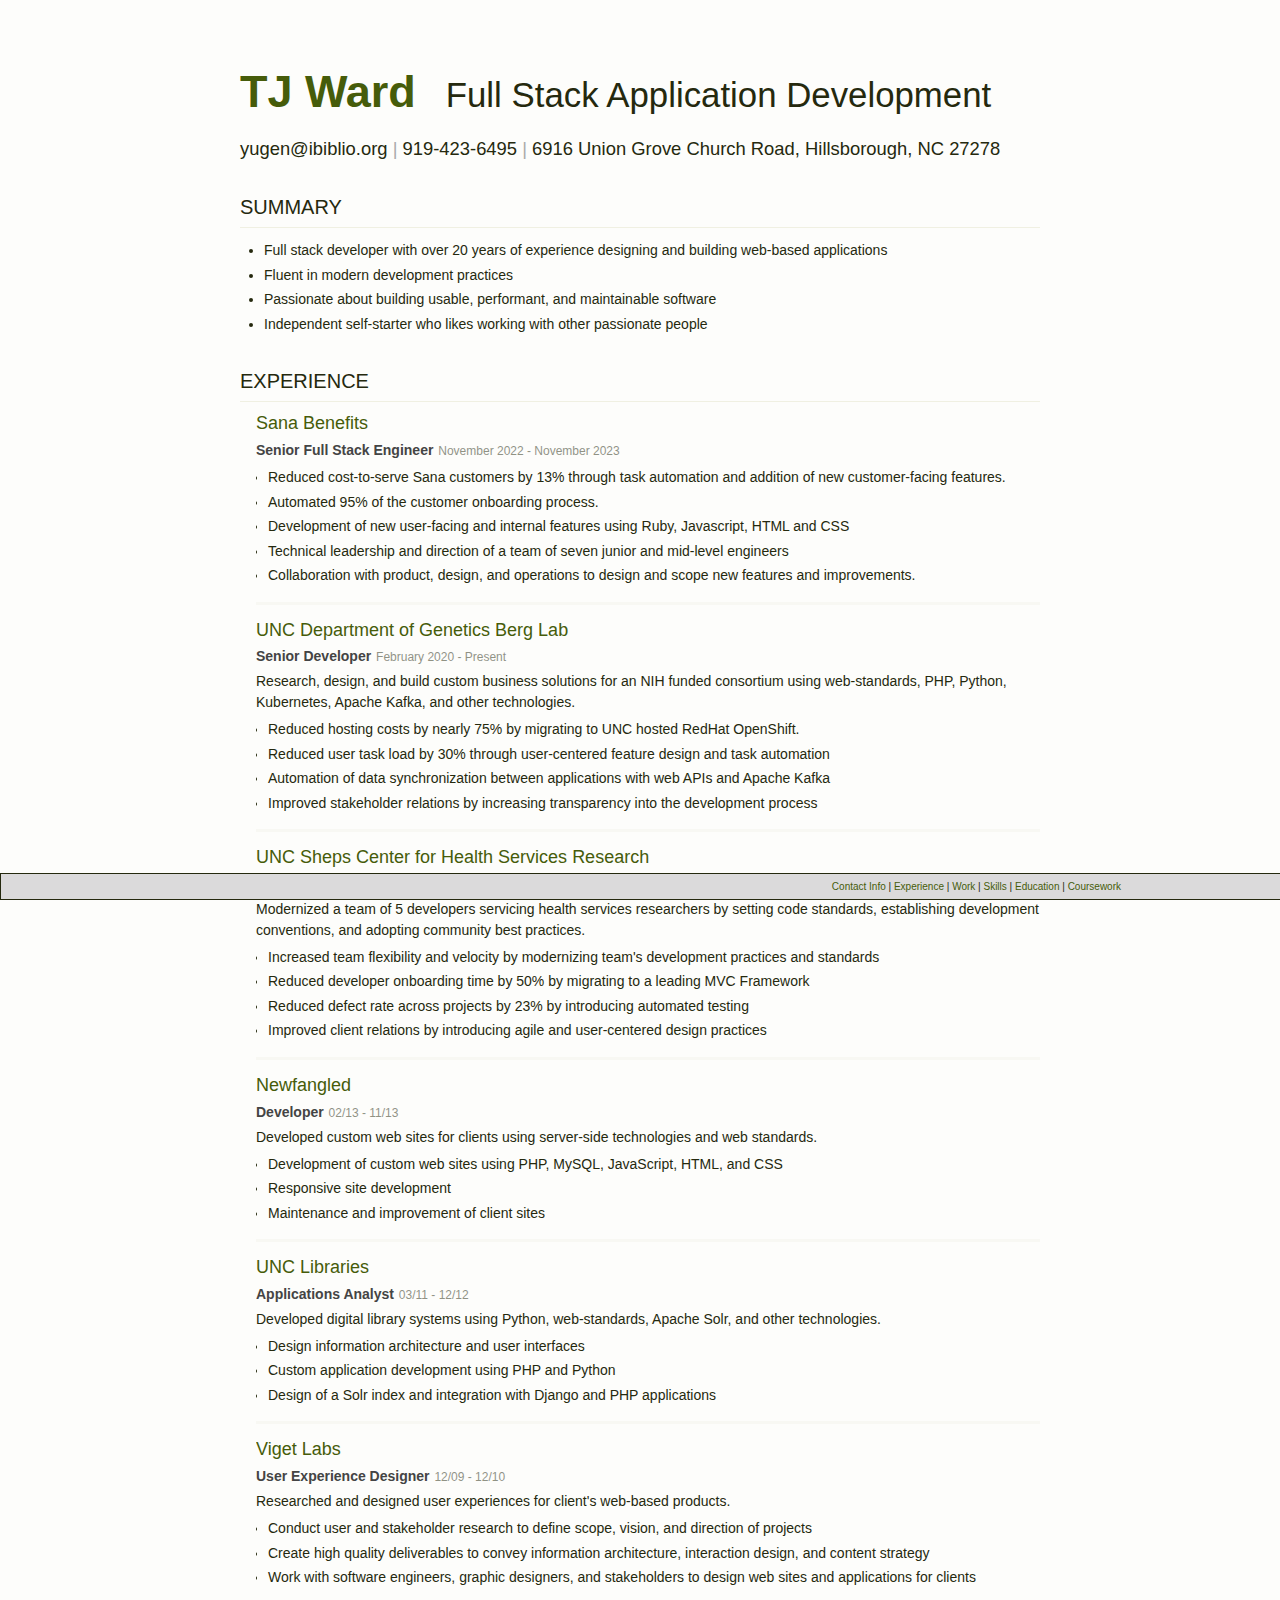
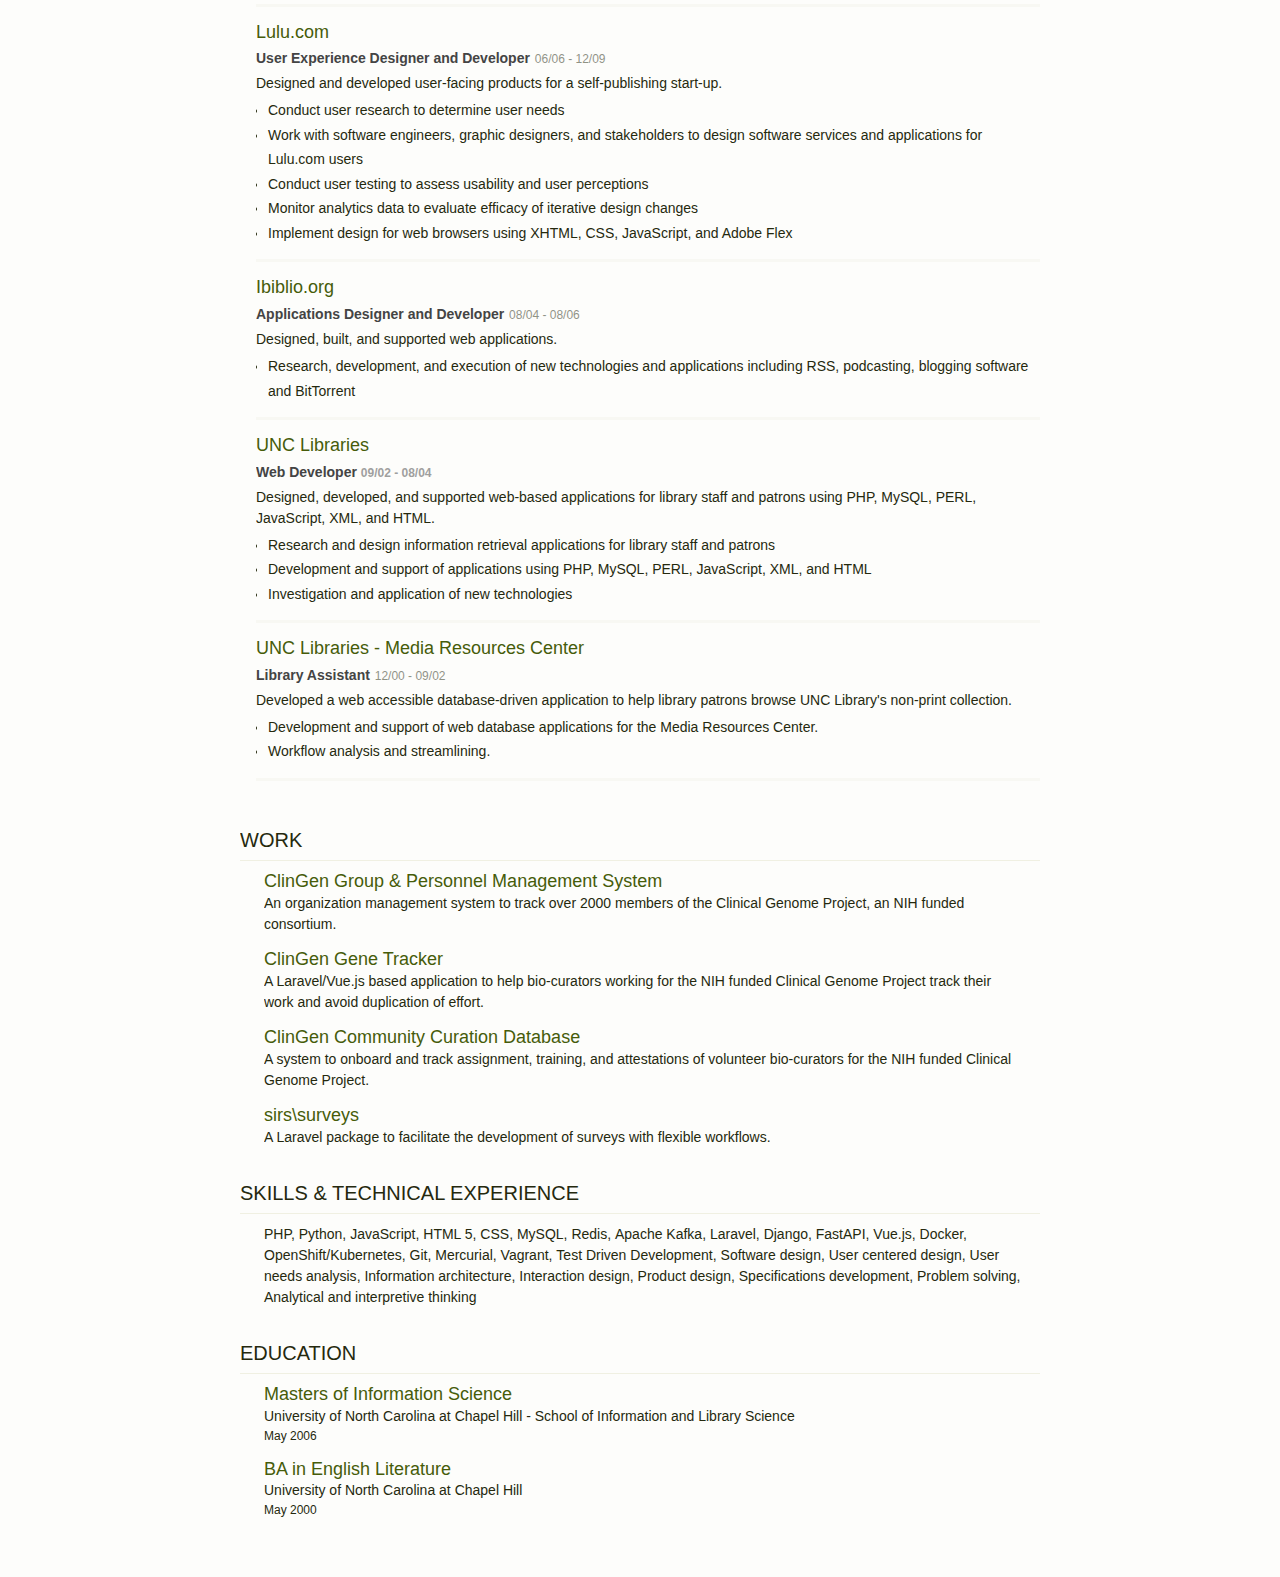
==== commit 5126c85f: "Fix." ====
--- a/index.html
+++ b/index.html
@@ -55,7 +55,7 @@
                     <dd>
                         <ul>
                             <li class="achievement">
-                                Reduced cost-to-serve Sana customers by 13% through task automation and addition of 
+                                Reduced cost-to-serve Sana customers by 13% through task automation and addition of new customer-facing features. 
                             </li>
                             <li>Automated 95% of the customer onboarding process.</li>
                         </ul>
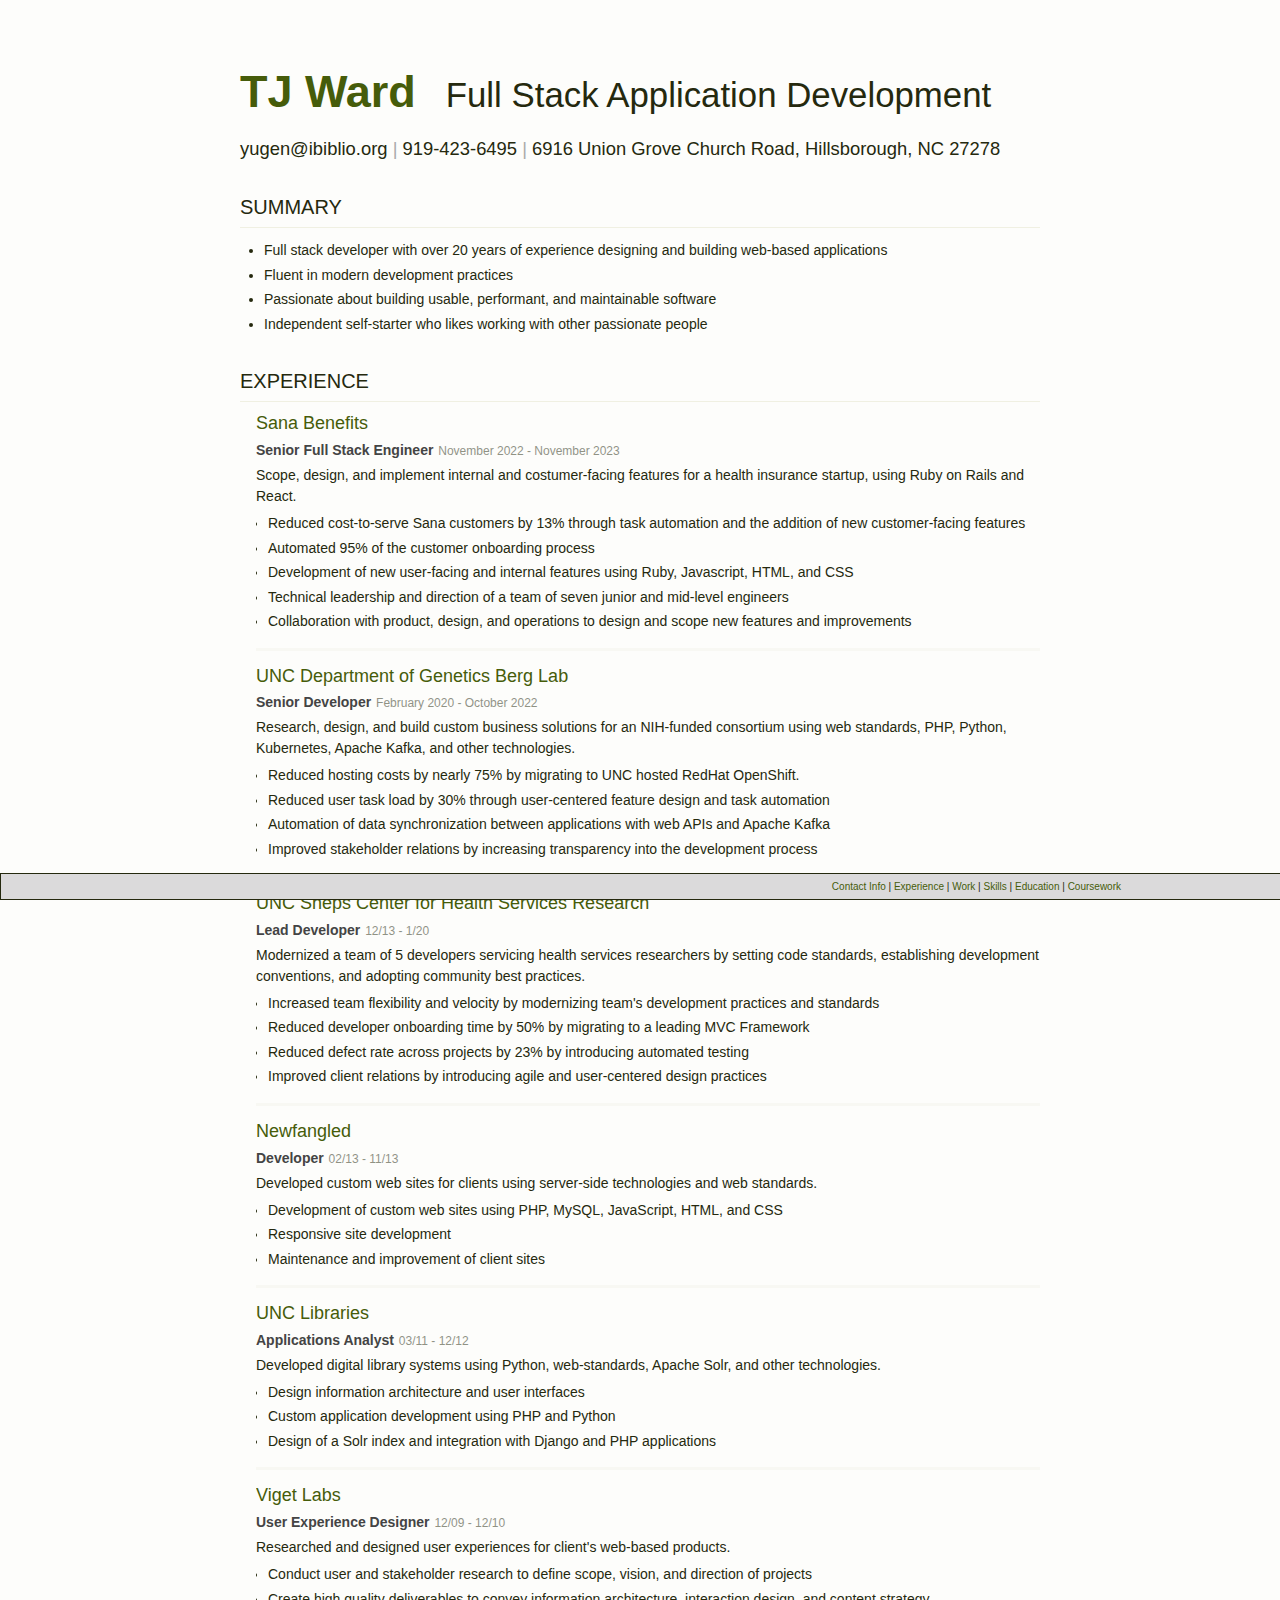
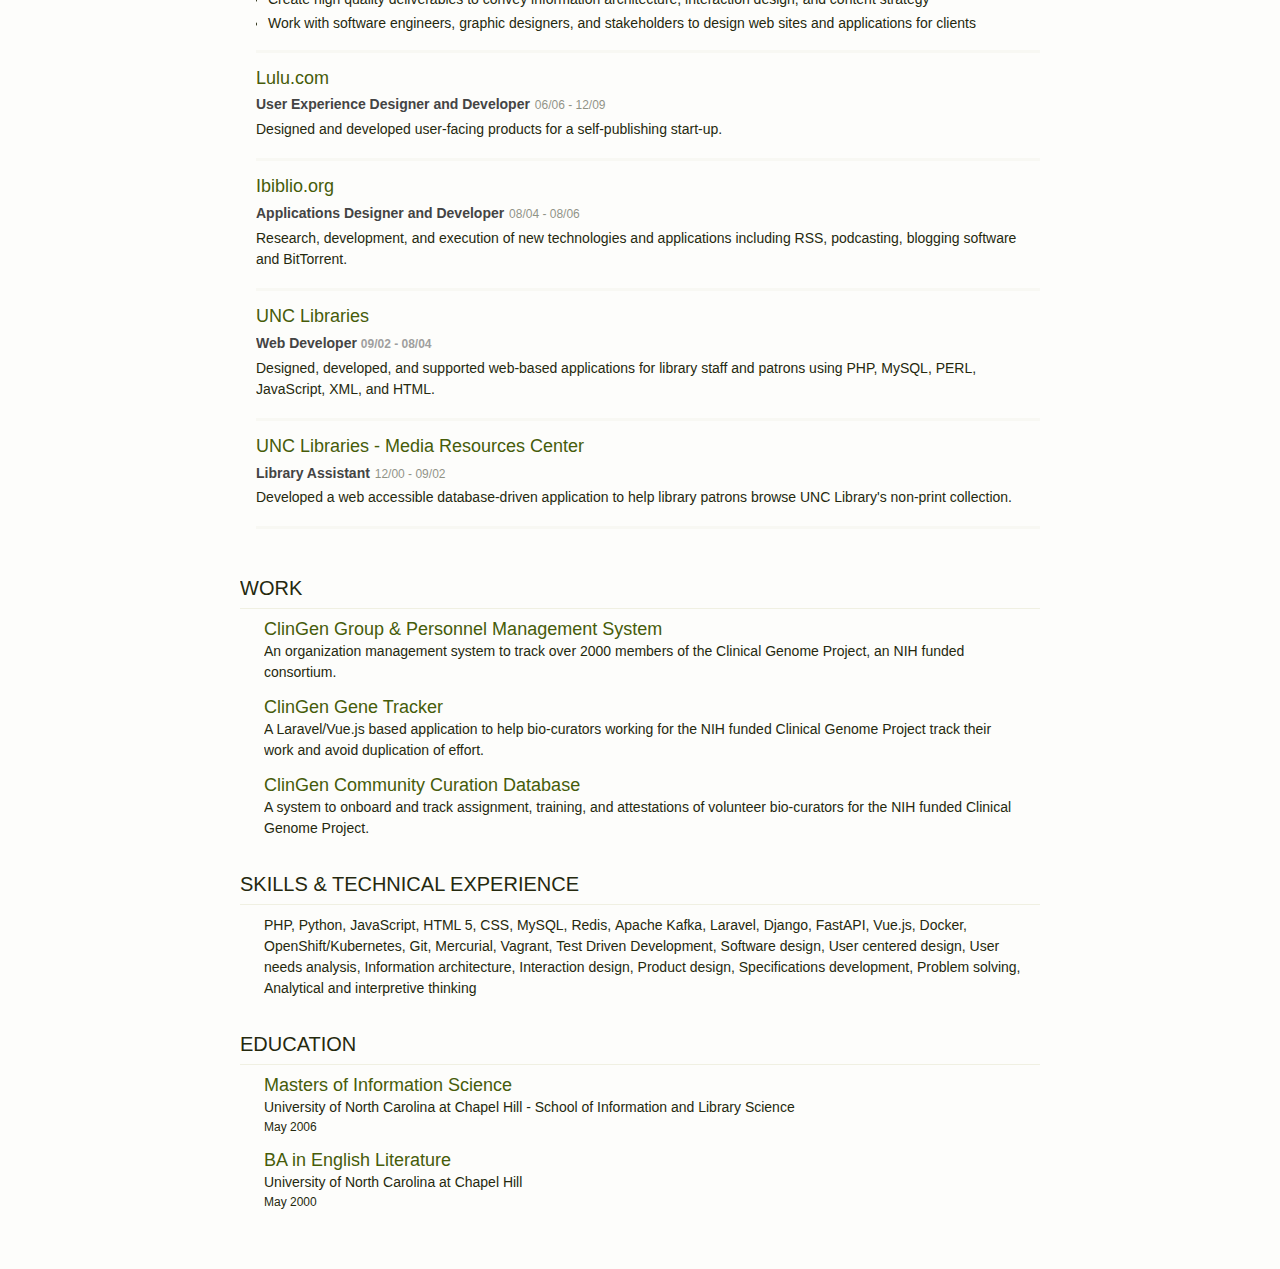
==== commit ea9cef02: "Streamlining." ====
--- a/index.html
+++ b/index.html
@@ -53,16 +53,19 @@
                         </div>
                     </dt>
                     <dd>
-                        <ul>
-                            <li class="achievement">
-                                Reduced cost-to-serve Sana customers by 13% through task automation and addition of new customer-facing features. 
-                            </li>
-                            <li>Automated 95% of the customer onboarding process.</li>
-                        </ul>
-                        <ul>
-                            <li>Development of new user-facing and internal features using Ruby, Javascript, HTML and CSS</li>
+                        <p>
+                            Scope, design, and implement internal and costumer-facing features for a health insurance startup, using Ruby on Rails and React.
+                        </p>
+                        <ul>
+                            <li class="achievement">
+                                Reduced cost-to-serve Sana customers by 13% through task automation and the addition of new customer-facing features
+                            </li>
+                            <li>Automated 95% of the customer onboarding process</li>
+                        </ul>
+                        <ul>
+                            <li>Development of new user-facing and internal features using Ruby, Javascript, HTML, and CSS</li>
                             <li>Technical leadership and direction of a team of seven junior and mid-level engineers</li>
-                            <li>Collaboration with product, design, and operations to design and scope new features and improvements.</li>
+                            <li>Collaboration with product, design, and operations to design and scope new features and improvements</li>
                         </ul>
                     </dd>
                 </div>
@@ -72,12 +75,12 @@
                         <p class="print-url">https://www.med.unc.edu/genetics/berglab/</p>
                         <div>
                             <h3 class="job-title">Senior Developer</h3>
-                            <span class="date-range">February 2020 - Present</span>
-                        </div>
-                    </dt>
-                    <dd>
-                        <p>
-                            Research, design, and build custom business solutions for an NIH funded consortium using web-standards, PHP, Python, Kubernetes, Apache Kafka, and other technologies.
+                            <span class="date-range">February 2020 - October 2022</span>
+                        </div>
+                    </dt>
+                    <dd>
+                        <p>
+                            Research, design, and build custom business solutions for an NIH-funded consortium using web standards, PHP, Python, Kubernetes, Apache Kafka, and other technologies.
                         </p>
                         <ul>
                             <li class="achievement">
@@ -197,13 +200,11 @@
                         <p>
                             Designed and developed user-facing products for a self-publishing start-up.
                         </p>
-                        <ul> 
-                          <li>Conduct user research to determine user needs</li> 
-                          <li>Work with software engineers, graphic designers, and stakeholders to design software services and applications for Lulu.com users</li> 
-                          <li>Conduct user testing to assess usability and user perceptions</li> 
-                          <li>Monitor analytics data to evaluate efficacy of iterative design changes</li> 
-                          <li>Implement design for web browsers using XHTML, CSS, JavaScript, and Adobe Flex</li> 
-                        </ul> 
+                        <!-- <ul> 
+                          <li>User research and needs analysis</li> 
+                          <li>UX design and evaluation of user-facing features</li> 
+                          <li>Implement design for web browsers using PHP, HTML, CSS, JavaScript, and Adobe Flex</li> 
+                        </ul>  -->
                     </dd>
                 </div>
                 <div class="item ibiblio old">
@@ -217,11 +218,8 @@
                     </dt>
                     <dd>
                         <p>
-                            Designed, built, and supported web applications.
-                        </p>
-                        <ul> 
-                          <li>Research, development, and execution of new technologies and applications including RSS, podcasting, blogging software and BitTorrent</li> 
-                        </ul> 
+                            Research, development, and execution of new technologies and applications including RSS, podcasting, blogging software and BitTorrent.
+                        </p>
                     </dd>
                 </div>
                 <div class="item unclib old">
@@ -237,11 +235,11 @@
                         <p>
                             Designed, developed, and supported web-based applications for library staff and patrons using PHP, MySQL, PERL, JavaScript, XML, and HTML.
                         </p>
-                        <ul> 
+                        <!-- <ul> 
                           <li>Research and design information retrieval applications for library staff and patrons</li>
                           <li>Development and support of applications using PHP, MySQL, PERL, JavaScript, XML, and HTML</li> 
                           <li>Investigation and application of new technologies</li> 
-                        </ul> 
+                        </ul>  -->
                     </dd>
                 </div>
                 <div class="item unclib-mrc old">
@@ -257,12 +255,12 @@
                         <p>
                             Developed a web accessible database-driven application to help library patrons browse UNC Library's non-print collection.
                         </p>
-                        <ul> 
+                        <!-- <ul> 
                           <li>Development and support of web database applications for the Media Resources Center.
                           </li> 
                           <li>Workflow analysis and streamlining.
                           </li> 
-                        </ul> 
+                        </ul>  -->
                     </dd>
                 </div>
             </dl>
@@ -297,7 +295,7 @@
                         A system to onboard and track assignment, training, and attestations of volunteer bio-curators for the NIH funded Clinical Genome Project. 
                     </div>
                 </li>
-                <li class="item sheps">
+                <!-- <li class="item sheps">
                     <div class="project-title">
                         <a href="https://bitbucket.org/shepsweb/sirs-surveys" target="new">sirs\surveys</a>
                         <p class="print-url">https://bitbucket.org/shepsweb/sirs-surveys</p>
@@ -305,7 +303,7 @@
                     <p class="activities">                    
                         A Laravel package to facilitate the development of surveys with flexible workflows.
                     </p>
-                </li>
+                </li> -->
                 <!-- <li class="item sheps">
                     <div class="project-title">
                         <a href="https://bitbucket.org/shepsweb/sirs-surveys" target="new">sirs\tasks</a>
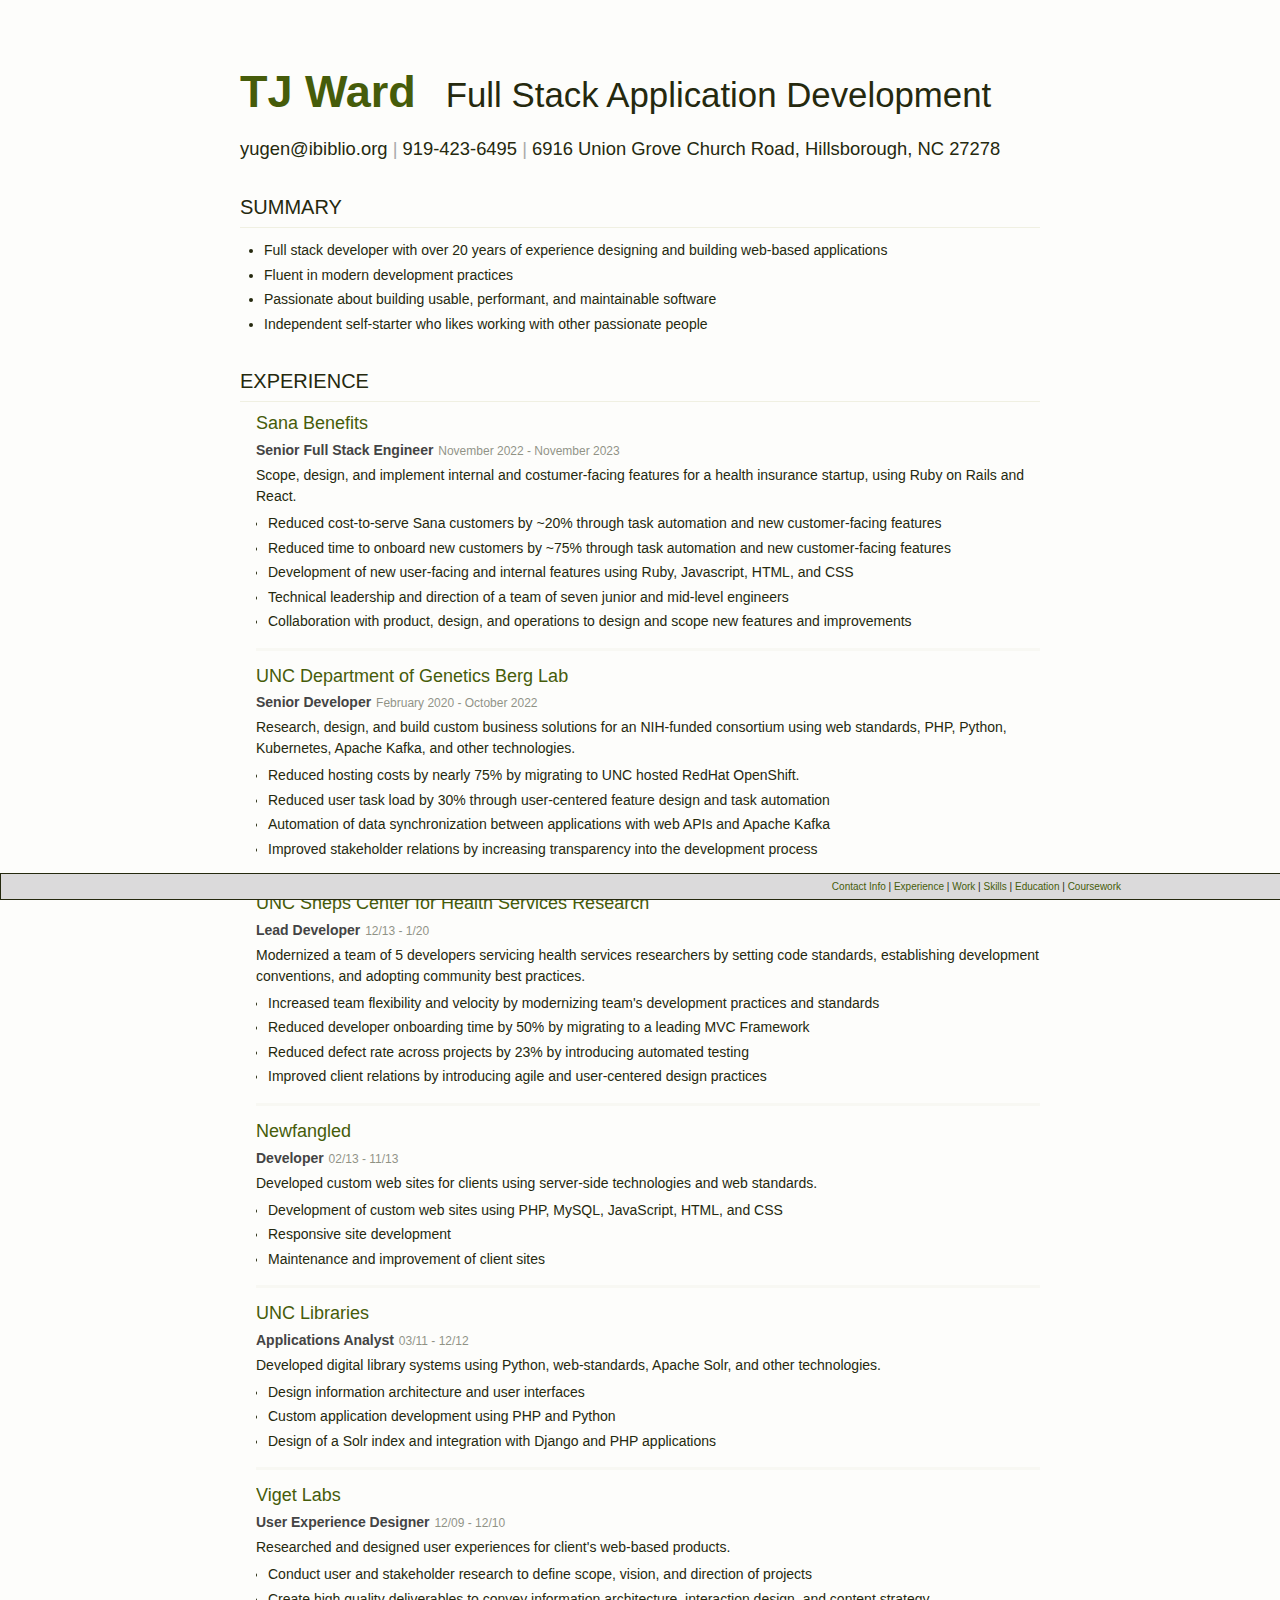
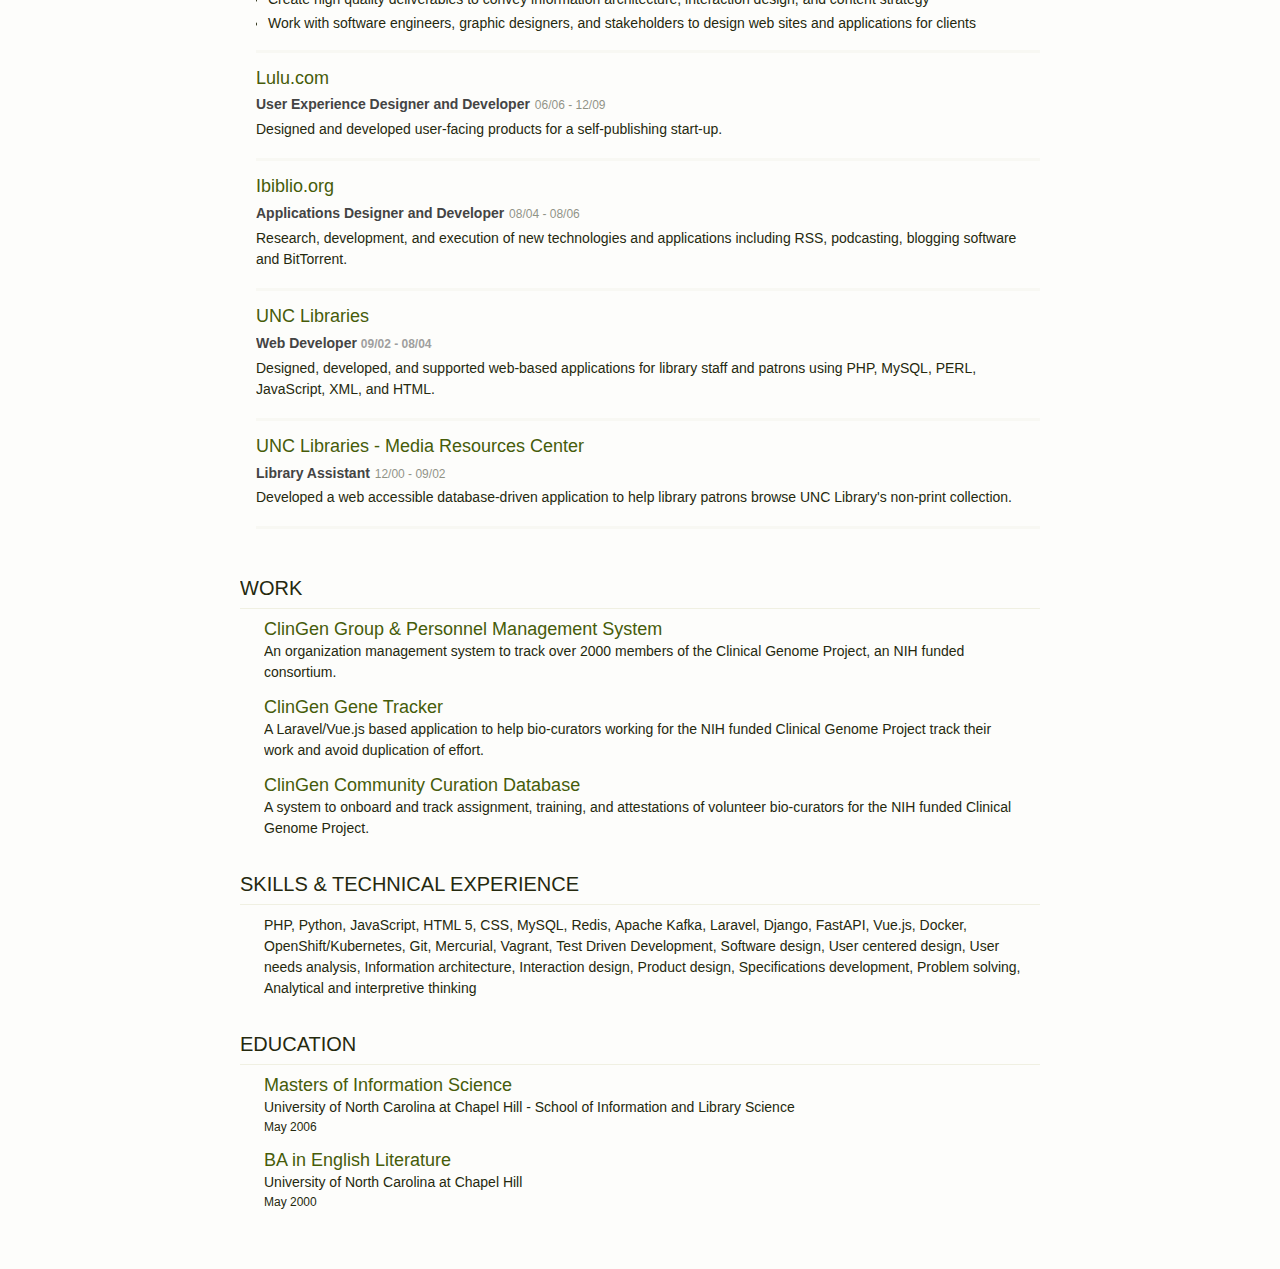
==== commit 09938dff: "Update acheivements for sana" ====
--- a/index.html
+++ b/index.html
@@ -58,9 +58,11 @@
                         </p>
                         <ul>
                             <li class="achievement">
-                                Reduced cost-to-serve Sana customers by 13% through task automation and the addition of new customer-facing features
-                            </li>
-                            <li>Automated 95% of the customer onboarding process</li>
+                                Reduced cost-to-serve Sana customers by ~20% through task automation and new customer-facing features
+                            </li>
+                            <li>
+                                Reduced time to onboard new customers by ~75% through task automation and new customer-facing features
+                            </li>
                         </ul>
                         <ul>
                             <li>Development of new user-facing and internal features using Ruby, Javascript, HTML, and CSS</li>
